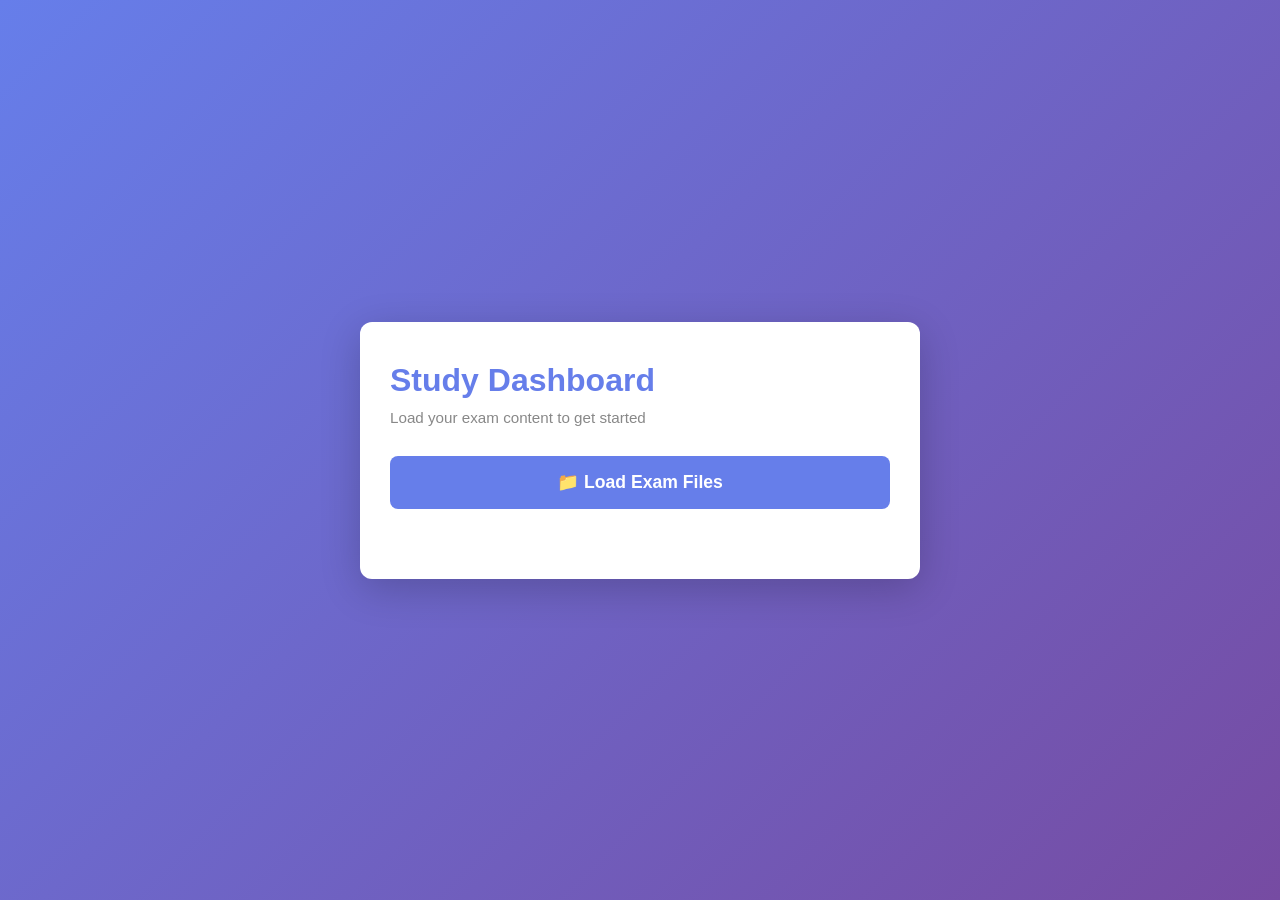
==== index.html @ c65e9ece "Fix imported pack quiz isolation Scope stored content to the active exam, size sessions to the loade" ====
<!DOCTYPE html>
<html lang="en">
<head>
    <meta charset="UTF-8">
    <meta name="viewport" content="width=device-width, initial-scale=1.0">
    <meta name="robots" content="noindex, nofollow, noarchive, nosnippet">
    <title>Study Dashboard</title>
    <link rel="stylesheet" href="styles.css?v=7">
</head>
<body>
    <div id="app">
        <!-- Mode selection screen -->
        <div id="modeScreen" class="screen">
            <div class="container">
                <h1>Study Dashboard</h1>
                <p class="subtitle">Load your exam content to get started</p>
                
                <div class="card-group">
                    <button id="loadFileBtn" class="btn btn-primary btn-large">
                        📁 Load Exam Files
                    </button>
                </div>
                
                <div id="fileStatus" class="status-panel" style="display: none;">
                    <h3>Loaded Content</h3>
                    <div id="contentInfo"></div>
                </div>
                
                <div id="modeButtons" class="mode-buttons" style="display: none;">
                    <button id="flashcardModeBtn" class="btn btn-secondary">
                        🎴 Flashcard Mode
                    </button>
                    <button id="quizModeBtn" class="btn btn-secondary">
                        📝 Quiz Mode
                    </button>
                </div>
            </div>
        </div>

        <!-- Flashcard mode -->
        <div id="flashcardScreen" class="screen" style="display: none;">
            <div class="container">
                <button id="backFromFlashcard" class="btn btn-back">← Back</button>
                
                <h2>Flashcard Mode</h2>
                
                <div class="setup-panel" id="flashcardSetup">
                    <label>Number of cards:</label>
                    <div class="input-row">
                        <input type="number" id="flashcardCount" min="1" value="20">
                        <button id="startFlashcardBtn" class="btn btn-primary">Start</button>
                    </div>
                </div>
                
                <div id="flashcardSession" style="display: none;">
                    <div class="progress-bar">
                        <span id="flashcardProgress">1 / 20</span>
                        <div class="bar">
                            <div id="flashcardProgressFill" class="fill"></div>
                        </div>
                    </div>
                    
                    <div class="card" id="flashcardCard">
                        <div class="card-face" id="cardFace">
                            <p id="cardText">Question here...</p>
                        </div>
                    </div>
                    <p class="card-hint">Tap the card to flip between question and answer</p>
                    <div class="controls" id="nextControls">
                        <button id="prevCardBtn" class="btn btn-secondary">Previous Card</button>
                        <button id="nextCardBtn" class="btn btn-primary">Next Card</button>
                    </div>
                    <div class="flashcard-link-panel" id="flashcardLinks" style="display: none;"></div>
                    
                </div>

                <div class="session-summary" id="flashcardSummary" style="display: none;">
                    <h3>Session Complete!</h3>
                    <p>You reviewed <span id="cardsReviewed">0</span> cards</p>
                    <button id="endFlashcardBtn" class="btn btn-primary">Back to Menu</button>
                </div>
            </div>
        </div>

        <!-- Quiz mode -->
        <div id="quizScreen" class="screen" style="display: none;">
            <div class="container">
                <button id="backFromQuiz" class="btn btn-back">← Back</button>
                
                <h2>Quiz Mode</h2>
                
                <div class="setup-panel" id="quizSetup">
                    <label>Number of questions:</label>
                    <div class="input-row">
                        <input type="number" id="quizCount" min="1" value="30">
                        <button id="startQuizBtn" class="btn btn-primary">Start Quiz</button>
                    </div>
                </div>
                
                <div id="quizSession" style="display: none;">
                    <div class="progress-bar">
                        <span id="quizProgress">1 / 30</span>
                        <div class="bar">
                            <div id="quizProgressFill" class="fill"></div>
                        </div>
                    </div>
                    
                    <div class="question">
                        <h3 id="questionText">Question here...</h3>
                    </div>
                    
                    <div class="options" id="optionsContainer">
                        <!-- Options A-D rendered here -->
                    </div>
                    
                    <div class="feedback-panel" id="feedbackPanel" style="display: none;">
                        <p class="feedback-result" id="feedbackResult"></p>
                        <p class="feedback-explanation" id="feedbackExplanation"></p>
                    </div>
                    
                    <div class="controls">
                        <button id="submitAnswerBtn" class="btn btn-primary" disabled>Submit Answer</button>
                    </div>
                    
                </div>

                <div class="quiz-summary" id="quizSummary" style="display: none;">
                    <h3>Quiz Complete!</h3>
                    <div class="score-display">
                        <p class="score-number" id="scoreNumber">0%</p>
                        <p class="score-label">Correct</p>
                    </div>
                    <div id="topicBreakdown"></div>
                    <button id="endQuizBtn" class="btn btn-primary">Back to Menu</button>
                </div>
            </div>
        </div>
    </div>

    <!-- Hidden file input -->
    <input type="file" id="fileInput" multiple accept=".md,.json" style="display: none;">

    <script src="app.js?v=8"></script>
</body>
</html>
---- styles.css ----
* {
    margin: 0;
    padding: 0;
    box-sizing: border-box;
}

body {
    font-family: -apple-system, BlinkMacSystemFont, 'Segoe UI', Roboto, sans-serif;
    background: linear-gradient(135deg, #667eea 0%, #764ba2 100%);
    min-height: 100vh;
    display: flex;
    align-items: center;
    justify-content: center;
    color: #333;
}

#app {
    width: 100%;
    max-width: 600px;
    padding: 20px;
}

.screen {
    background: white;
    border-radius: 12px;
    box-shadow: 0 10px 40px rgba(0, 0, 0, 0.2);
    padding: 40px 30px;
    animation: slideIn 0.3s ease-out;
}

@keyframes slideIn {
    from {
        opacity: 0;
        transform: translateY(20px);
    }
    to {
        opacity: 1;
        transform: translateY(0);
    }
}

.container {
    width: 100%;
}

h1 {
    font-size: 2em;
    margin-bottom: 10px;
    color: #667eea;
}

h2 {
    font-size: 1.5em;
    margin-bottom: 20px;
    color: #333;
}

h3 {
    font-size: 1.2em;
    margin-bottom: 15px;
}

.subtitle {
    color: #888;
    font-size: 0.95em;
    margin-bottom: 30px;
}

.btn {
    padding: 12px 24px;
    border: none;
    border-radius: 8px;
    font-size: 1em;
    cursor: pointer;
    transition: all 0.3s ease;
    font-weight: 600;
}

.btn-primary {
    background: #667eea;
    color: white;
}

.btn-primary:hover {
    background: #5568d3;
    transform: translateY(-2px);
    box-shadow: 0 5px 15px rgba(102, 126, 234, 0.4);
}

.btn-secondary {
    background: #f0f0f0;
    color: #333;
    margin: 10px 0;
    width: 100%;
}

.btn-secondary:hover {
    background: #e0e0e0;
}

.btn-back {
    background: transparent;
    color: #667eea;
    padding: 8px 16px;
    margin-bottom: 20px;
    text-decoration: underline;
}

.btn-back:hover {
    background: #f0f0f0;
}

.btn-large {
    width: 100%;
    padding: 16px;
    font-size: 1.1em;
}

.btn:disabled {
    opacity: 0.5;
    cursor: not-allowed;
}

.card-group {
    margin: 30px 0;
}

.status-panel {
    background: #f8f9ff;
    border: 2px solid #e0e7ff;
    border-radius: 8px;
    padding: 20px;
    margin: 20px 0;
}

.status-panel h3 {
    margin-bottom: 10px;
}

#contentInfo {
    font-size: 0.95em;
    color: #555;
    line-height: 1.6;
}

.mode-buttons {
    display: flex;
    flex-direction: column;
    gap: 10px;
    margin-top: 30px;
}

.setup-panel {
    background: #f8f9ff;
    padding: 20px;
    border-radius: 8px;
    margin-bottom: 20px;
}

.setup-panel label {
    display: block;
    margin-bottom: 10px;
    font-weight: 600;
    color: #333;
}

.input-row {
    display: flex;
    gap: 10px;
    align-items: center;
}

input[type="number"] {
    flex: 1;
    padding: 10px;
    border: 2px solid #e0e7ff;
    border-radius: 6px;
    font-size: 1em;
}

input[type="number"]:focus {
    outline: none;
    border-color: #667eea;
}

.progress-bar {
    margin-bottom: 30px;
}

.progress-bar span {
    display: block;
    font-size: 0.9em;
    color: #888;
    margin-bottom: 8px;
}

.bar {
    width: 100%;
    height: 8px;
    background: #e0e0e0;
    border-radius: 4px;
    overflow: hidden;
}

.fill {
    height: 100%;
    background: #667eea;
    transition: width 0.3s ease;
}

.card {
    perspective: 1200px;
    margin: 30px 0;
}

.card-face {
    min-height: 250px;
    display: flex;
    align-items: center;
    justify-content: center;
    text-align: center;
    padding: 40px;
    border-radius: 12px;
    color: white;
    background: linear-gradient(135deg, #667eea 0%, #764ba2 100%);
    cursor: pointer;
    transition: transform 0.25s ease-in;
}

.card-face.flipping {
    transform: rotateY(90deg);
}

.card-face.answer-side {
    background: linear-gradient(135deg, #764ba2 0%, #667eea 100%);
}

.card-face p {
    font-size: 1.3em;
    line-height: 1.6;
}

.card-hint {
    text-align: center;
    color: #888;
    font-size: 0.9em;
    margin: -20px 0 20px;
}

.flashcard-link-panel {
    background: #f8f9ff;
    border-left: 4px solid #667eea;
    padding: 16px;
    margin: 0 0 20px;
    border-radius: 6px;
    color: #333;
    line-height: 1.6;
}

.source-link {
    margin: 4px 0;
    font-weight: 600;
}

.flashcard-link-panel a {
    color: #4c5fd5;
    text-decoration: underline;
}

.flashcard-link-panel a:hover {
    color: #667eea;
}

.controls {
    display: flex;
    gap: 10px;
    justify-content: center;
    margin: 20px 0;
}

.controls .btn {
    flex: 1;
    width: auto;
    margin: 0;
}

.session-summary {
    background: #f0f0f0;
    padding: 30px;
    border-radius: 8px;
    text-align: center;
}

.session-summary h3 {
    color: #667eea;
    font-size: 1.5em;
    margin-bottom: 10px;
}

.session-summary p {
    color: #666;
    margin-bottom: 20px;
}

.question {
    background: #f8f9ff;
    padding: 30px;
    border-radius: 8px;
    margin: 30px 0;
}

#questionText {
    color: #333;
    font-size: 1.2em;
    line-height: 1.6;
}

.options {
    display: flex;
    flex-direction: column;
    gap: 12px;
    margin: 20px 0;
}

.option {
    background: white;
    border: 2px solid #e0e0e0;
    padding: 15px;
    border-radius: 8px;
    cursor: pointer;
    transition: all 0.3s ease;
    text-align: left;
}

.option:hover {
    border-color: #667eea;
    background: #f8f9ff;
}

.option input[type="radio"] {
    margin-right: 10px;
    cursor: pointer;
}

.option.selected {
    border-color: #667eea;
    background: #f0f8ff;
}

.option.correct {
    border-color: #4caf50;
    background: #e8f5e9;
    color: #2e7d32;
}

.option.incorrect {
    border-color: #f44336;
    background: #ffebee;
    color: #c62828;
}

.option.locked {
    cursor: default;
    pointer-events: none;
}

.feedback-panel {
    background: #f8f9ff;
    border-left: 4px solid #667eea;
    padding: 20px;
    margin: 20px 0;
    border-radius: 6px;
}

.feedback-result {
    font-size: 1.15em;
    font-weight: 700;
    margin-bottom: 12px;
}

.feedback-result.correct {
    color: #2e7d32;
}

.feedback-result.incorrect {
    color: #c62828;
}

.feedback-explanation {
    color: #333;
    line-height: 1.7;
    white-space: pre-wrap;
    overflow-wrap: anywhere;
}

.feedback-explanation a {
    color: #4c5fd5;
    text-decoration: underline;
}

.feedback-explanation a:hover {
    color: #667eea;
}

.quiz-summary {
    background: #f0f0f0;
    padding: 40px 30px;
    border-radius: 8px;
    text-align: center;
}

.score-display {
    margin: 30px 0;
}

.score-number {
    font-size: 3em;
    font-weight: bold;
    color: #667eea;
}

.score-label {
    color: #888;
    font-size: 1.1em;
}

#topicBreakdown {
    margin-top: 30px;
    text-align: left;
}

.topic-row {
    display: flex;
    justify-content: space-between;
    padding: 10px 0;
    border-bottom: 1px solid #ddd;
}

.topic-name {
    font-weight: 600;
    color: #333;
}

.topic-score {
    color: #667eea;
    font-weight: 600;
}

@media (max-width: 600px) {
    .screen {
        padding: 25px 15px;
    }

    h1 {
        font-size: 1.5em;
    }

    .card-face {
        min-height: 200px;
        padding: 25px;
    }

    .card-face p {
        font-size: 1.1em;
    }

    .score-number {
        font-size: 2.5em;
    }

    .controls {
        flex-direction: column;
    }
}
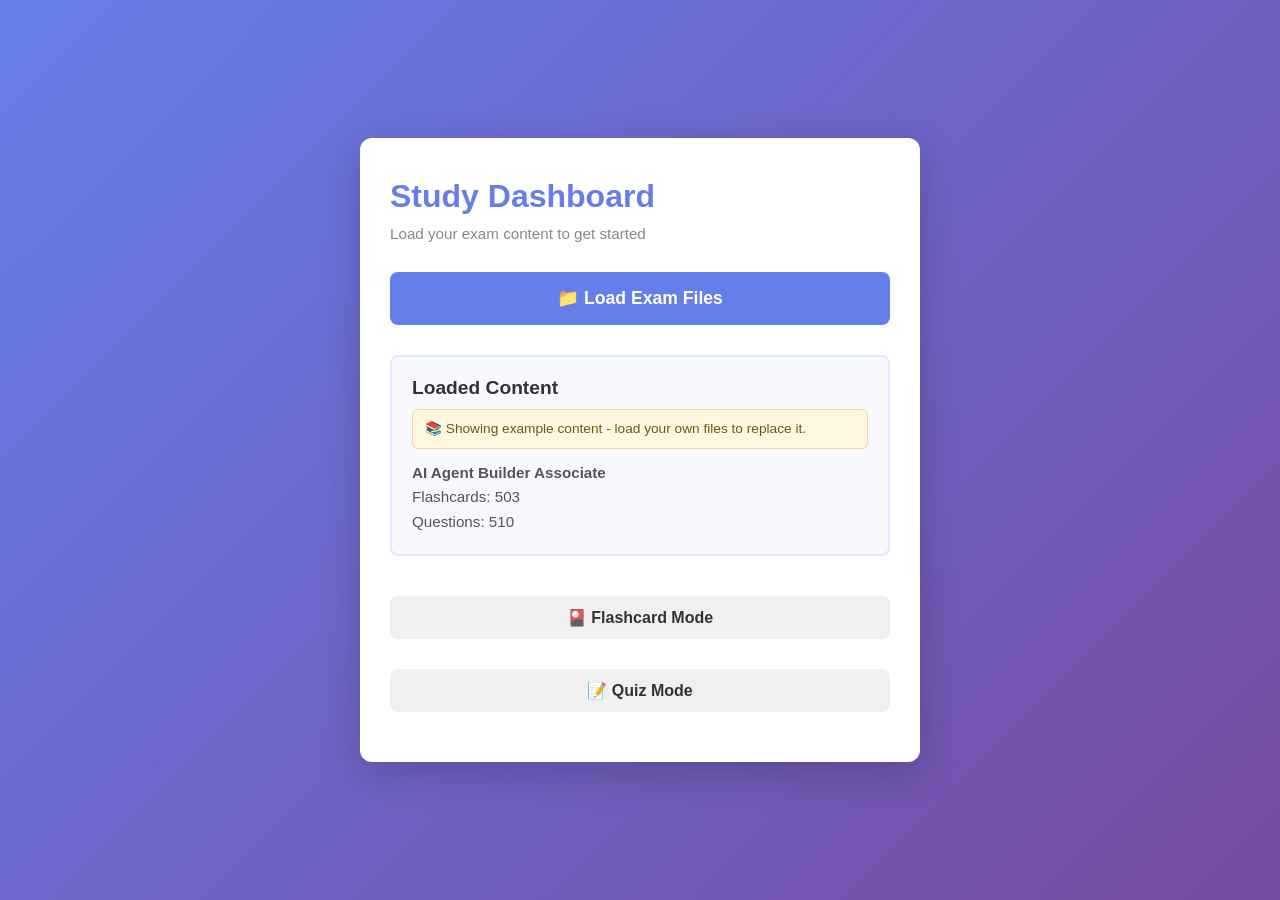
==== commit c418a65c: "Auto-load AB-620 Learn Docs as default content pack New visitors (e.g. browsing this GHE build on Vi" ====
--- a/index.html
+++ b/index.html
@@ -5,7 +5,7 @@
     <meta name="viewport" content="width=device-width, initial-scale=1.0">
     <meta name="robots" content="noindex, nofollow, noarchive, nosnippet">
     <title>Study Dashboard</title>
-    <link rel="stylesheet" href="styles.css?v=7">
+    <link rel="stylesheet" href="styles.css?v=11">
 </head>
 <body>
     <div id="app">
@@ -45,11 +45,12 @@
                 <h2>Flashcard Mode</h2>
                 
                 <div class="setup-panel" id="flashcardSetup">
-                    <label>Number of cards:</label>
+                    <label for="flashcardCount">Number of cards:</label>
                     <div class="input-row">
                         <input type="number" id="flashcardCount" min="1" value="20">
                         <button id="startFlashcardBtn" class="btn btn-primary">Start</button>
                     </div>
+                    <p class="setup-note" id="flashcardCountHint"></p>
                 </div>
                 
                 <div id="flashcardSession" style="display: none;">
@@ -72,12 +73,11 @@
                     </div>
                     <div class="flashcard-link-panel" id="flashcardLinks" style="display: none;"></div>
                     
-                </div>
-
-                <div class="session-summary" id="flashcardSummary" style="display: none;">
-                    <h3>Session Complete!</h3>
-                    <p>You reviewed <span id="cardsReviewed">0</span> cards</p>
-                    <button id="endFlashcardBtn" class="btn btn-primary">Back to Menu</button>
+                    <div class="session-summary" id="flashcardSummary" style="display: none;">
+                        <h3>Session Complete!</h3>
+                        <p>You reviewed <span id="cardsReviewed">0</span> cards</p>
+                        <button id="endFlashcardBtn" class="btn btn-primary">Back to Menu</button>
+                    </div>
                 </div>
             </div>
         </div>
@@ -90,11 +90,33 @@
                 <h2>Quiz Mode</h2>
                 
                 <div class="setup-panel" id="quizSetup">
-                    <label>Number of questions:</label>
+                    <label for="quizCount">Number of questions:</label>
                     <div class="input-row">
                         <input type="number" id="quizCount" min="1" value="30">
                         <button id="startQuizBtn" class="btn btn-primary">Start Quiz</button>
                     </div>
+                    <div class="setup-options">
+                        <div class="option-field">
+                            <label id="quizDifficultyFilterLabel">Difficulty</label>
+                            <div class="multiselect" id="quizDifficultyFilter" data-all-label="All difficulties">
+                                <button type="button" class="multiselect-toggle" aria-haspopup="listbox" aria-expanded="false" aria-labelledby="quizDifficultyFilterLabel">All difficulties</button>
+                                <div class="multiselect-panel" role="listbox" hidden></div>
+                            </div>
+                        </div>
+                        <div class="option-field">
+                            <label id="quizTopicFilterLabel">Topic</label>
+                            <div class="multiselect" id="quizTopicFilter" data-all-label="All topics">
+                                <button type="button" class="multiselect-toggle" aria-haspopup="listbox" aria-expanded="false" aria-labelledby="quizTopicFilterLabel">All topics</button>
+                                <div class="multiselect-panel" role="listbox" hidden></div>
+                            </div>
+                        </div>
+                        <label class="checkbox-option" for="quizShuffleOptions">
+                            <input type="checkbox" id="quizShuffleOptions">
+                            Shuffle answer choices for this session
+                        </label>
+                    </div>
+                    <p class="setup-note" id="quizCountHint"></p>
+                    <p class="setup-note">These options apply only to the current quiz session.</p>
                 </div>
                 
                 <div id="quizSession" style="display: none;">
@@ -122,16 +144,15 @@
                         <button id="submitAnswerBtn" class="btn btn-primary" disabled>Submit Answer</button>
                     </div>
                     
-                </div>
-
-                <div class="quiz-summary" id="quizSummary" style="display: none;">
-                    <h3>Quiz Complete!</h3>
-                    <div class="score-display">
-                        <p class="score-number" id="scoreNumber">0%</p>
-                        <p class="score-label">Correct</p>
+                    <div class="quiz-summary" id="quizSummary" style="display: none;">
+                        <h3>Quiz Complete!</h3>
+                        <div class="score-display">
+                            <p class="score-number" id="scoreNumber">0%</p>
+                            <p class="score-label">Correct</p>
+                        </div>
+                        <div id="topicBreakdown"></div>
+                        <button id="endQuizBtn" class="btn btn-primary">Back to Menu</button>
                     </div>
-                    <div id="topicBreakdown"></div>
-                    <button id="endQuizBtn" class="btn btn-primary">Back to Menu</button>
                 </div>
             </div>
         </div>
@@ -140,6 +161,6 @@
     <!-- Hidden file input -->
     <input type="file" id="fileInput" multiple accept=".md,.json" style="display: none;">
 
-    <script src="app.js?v=8"></script>
+    <script src="app.js?v=11"></script>
 </body>
 </html>
--- a/styles.css
+++ b/styles.css
@@ -133,6 +133,16 @@
     margin: 20px 0;
 }
 
+.default-content-note {
+    background: #fff7e0;
+    border: 1px solid #f0d98c;
+    border-radius: 6px;
+    padding: 8px 12px;
+    margin-bottom: 12px;
+    font-size: 0.9em;
+    color: #6b5a12;
+}
+
 .status-panel h3 {
     margin-bottom: 10px;
 }
@@ -168,6 +178,136 @@
     display: flex;
     gap: 10px;
     align-items: center;
+}
+
+.setup-options {
+    margin-top: 14px;
+    display: grid;
+    gap: 10px;
+}
+
+.option-field label {
+    display: block;
+    margin-bottom: 6px;
+    font-size: 0.92em;
+    font-weight: 600;
+    color: #4a4a4a;
+}
+
+.option-field select {
+    width: 100%;
+    padding: 10px;
+    border: 2px solid #e0e7ff;
+    border-radius: 6px;
+    font-size: 0.95em;
+    background: #fff;
+    color: #333;
+}
+
+.option-field select:focus {
+    outline: none;
+    border-color: #667eea;
+}
+
+/* Dropdown-with-checkboxes multi-select widget (Difficulty / Topic filters) */
+.multiselect {
+    position: relative;
+}
+
+.multiselect-toggle {
+    width: 100%;
+    text-align: left;
+    padding: 10px;
+    border: 2px solid #e0e7ff;
+    border-radius: 6px;
+    font-size: 0.95em;
+    background: #fff;
+    color: #333;
+    cursor: pointer;
+    display: flex;
+    align-items: center;
+    justify-content: space-between;
+    gap: 8px;
+}
+
+.multiselect-toggle::after {
+    content: '▾';
+    color: #667eea;
+    flex-shrink: 0;
+}
+
+.multiselect-toggle:focus,
+.multiselect-toggle[aria-expanded="true"] {
+    outline: none;
+    border-color: #667eea;
+}
+
+.multiselect-panel {
+    position: absolute;
+    top: calc(100% + 4px);
+    left: 0;
+    right: 0;
+    z-index: 20;
+    max-height: 220px;
+    overflow-y: auto;
+    background: #fff;
+    border: 2px solid #667eea;
+    border-radius: 6px;
+    box-shadow: 0 6px 16px rgba(0, 0, 0, 0.12);
+    padding: 4px 0;
+}
+
+.multiselect-option {
+    display: flex;
+    align-items: center;
+    gap: 8px;
+    padding: 7px 12px;
+    font-size: 0.92em;
+    color: #333;
+    cursor: pointer;
+}
+
+.multiselect-option:hover {
+    background: #f2f4ff;
+}
+
+.multiselect-option input[type="checkbox"] {
+    margin: 0;
+}
+
+.multiselect-option input[type="checkbox"]:disabled + span,
+.multiselect-option:has(input:disabled) {
+    color: #aaa;
+    cursor: default;
+}
+
+.multiselect-all {
+    font-weight: 600;
+}
+
+.multiselect-divider {
+    height: 1px;
+    background: #eee;
+    margin: 4px 0;
+}
+
+.checkbox-option {
+    display: flex;
+    align-items: center;
+    gap: 8px;
+    font-weight: 500;
+    color: #444;
+}
+
+.checkbox-option input[type="checkbox"] {
+    width: 16px;
+    height: 16px;
+}
+
+.setup-note {
+    margin-top: 10px;
+    color: #666;
+    font-size: 0.85em;
 }
 
 input[type="number"] {
@@ -389,8 +529,6 @@
 .feedback-explanation {
     color: #333;
     line-height: 1.7;
-    white-space: pre-wrap;
-    overflow-wrap: anywhere;
 }
 
 .feedback-explanation a {
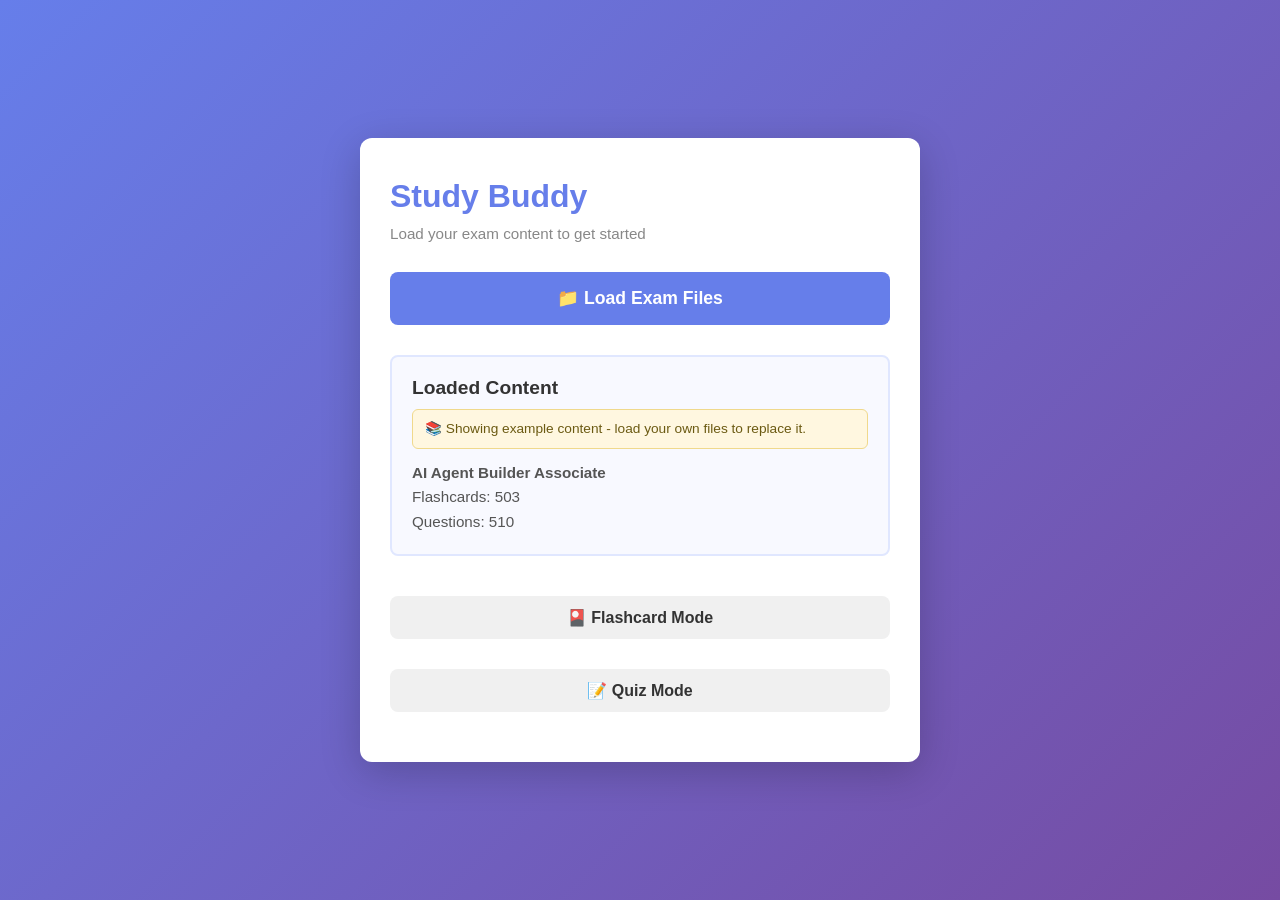
==== commit e12589f0: "Rebrand displayed app name from 'Study Dashboard' to 'Study Buddy' Updated <title>, header, JS banne" ====
--- a/index.html
+++ b/index.html
@@ -4,15 +4,15 @@
     <meta charset="UTF-8">
     <meta name="viewport" content="width=device-width, initial-scale=1.0">
     <meta name="robots" content="noindex, nofollow, noarchive, nosnippet">
-    <title>Study Dashboard</title>
-    <link rel="stylesheet" href="styles.css?v=11">
+    <title>Study Buddy</title>
+    <link rel="stylesheet" href="styles.css?v=13">
 </head>
 <body>
     <div id="app">
         <!-- Mode selection screen -->
         <div id="modeScreen" class="screen">
             <div class="container">
-                <h1>Study Dashboard</h1>
+                <h1>Study Buddy</h1>
                 <p class="subtitle">Load your exam content to get started</p>
                 
                 <div class="card-group">
@@ -54,24 +54,26 @@
                 </div>
                 
                 <div id="flashcardSession" style="display: none;">
-                    <div class="progress-bar">
-                        <span id="flashcardProgress">1 / 20</span>
-                        <div class="bar">
-                            <div id="flashcardProgressFill" class="fill"></div>
+                    <div id="flashcardInProgress">
+                        <div class="progress-bar">
+                            <span id="flashcardProgress">1 / 20</span>
+                            <div class="bar">
+                                <div id="flashcardProgressFill" class="fill"></div>
+                            </div>
                         </div>
+                        
+                        <div class="card" id="flashcardCard">
+                            <div class="card-face" id="cardFace">
+                                <p id="cardText">Question here...</p>
+                            </div>
+                        </div>
+                        <p class="card-hint">Tap the card to flip between question and answer</p>
+                        <div class="controls" id="nextControls">
+                            <button id="prevCardBtn" class="btn btn-secondary">Previous Card</button>
+                            <button id="nextCardBtn" class="btn btn-primary">Next Card</button>
+                        </div>
+                        <div class="flashcard-link-panel" id="flashcardLinks" style="display: none;"></div>
                     </div>
-                    
-                    <div class="card" id="flashcardCard">
-                        <div class="card-face" id="cardFace">
-                            <p id="cardText">Question here...</p>
-                        </div>
-                    </div>
-                    <p class="card-hint">Tap the card to flip between question and answer</p>
-                    <div class="controls" id="nextControls">
-                        <button id="prevCardBtn" class="btn btn-secondary">Previous Card</button>
-                        <button id="nextCardBtn" class="btn btn-primary">Next Card</button>
-                    </div>
-                    <div class="flashcard-link-panel" id="flashcardLinks" style="display: none;"></div>
                     
                     <div class="session-summary" id="flashcardSummary" style="display: none;">
                         <h3>Session Complete!</h3>
@@ -120,28 +122,30 @@
                 </div>
                 
                 <div id="quizSession" style="display: none;">
-                    <div class="progress-bar">
-                        <span id="quizProgress">1 / 30</span>
-                        <div class="bar">
-                            <div id="quizProgressFill" class="fill"></div>
+                    <div id="quizInProgress">
+                        <div class="progress-bar">
+                            <span id="quizProgress">1 / 30</span>
+                            <div class="bar">
+                                <div id="quizProgressFill" class="fill"></div>
+                            </div>
                         </div>
-                    </div>
-                    
-                    <div class="question">
-                        <h3 id="questionText">Question here...</h3>
-                    </div>
-                    
-                    <div class="options" id="optionsContainer">
-                        <!-- Options A-D rendered here -->
-                    </div>
-                    
-                    <div class="feedback-panel" id="feedbackPanel" style="display: none;">
-                        <p class="feedback-result" id="feedbackResult"></p>
-                        <p class="feedback-explanation" id="feedbackExplanation"></p>
-                    </div>
-                    
-                    <div class="controls">
-                        <button id="submitAnswerBtn" class="btn btn-primary" disabled>Submit Answer</button>
+                        
+                        <div class="question">
+                            <h3 id="questionText">Question here...</h3>
+                        </div>
+                        
+                        <div class="options" id="optionsContainer">
+                            <!-- Options A-D rendered here -->
+                        </div>
+                        
+                        <div class="feedback-panel" id="feedbackPanel" style="display: none;">
+                            <p class="feedback-result" id="feedbackResult"></p>
+                            <p class="feedback-explanation" id="feedbackExplanation"></p>
+                        </div>
+                        
+                        <div class="controls">
+                            <button id="submitAnswerBtn" class="btn btn-primary" disabled>Submit Answer</button>
+                        </div>
                     </div>
                     
                     <div class="quiz-summary" id="quizSummary" style="display: none;">
@@ -161,6 +165,6 @@
     <!-- Hidden file input -->
     <input type="file" id="fileInput" multiple accept=".md,.json" style="display: none;">
 
-    <script src="app.js?v=11"></script>
+    <script src="app.js?v=13"></script>
 </body>
 </html>
